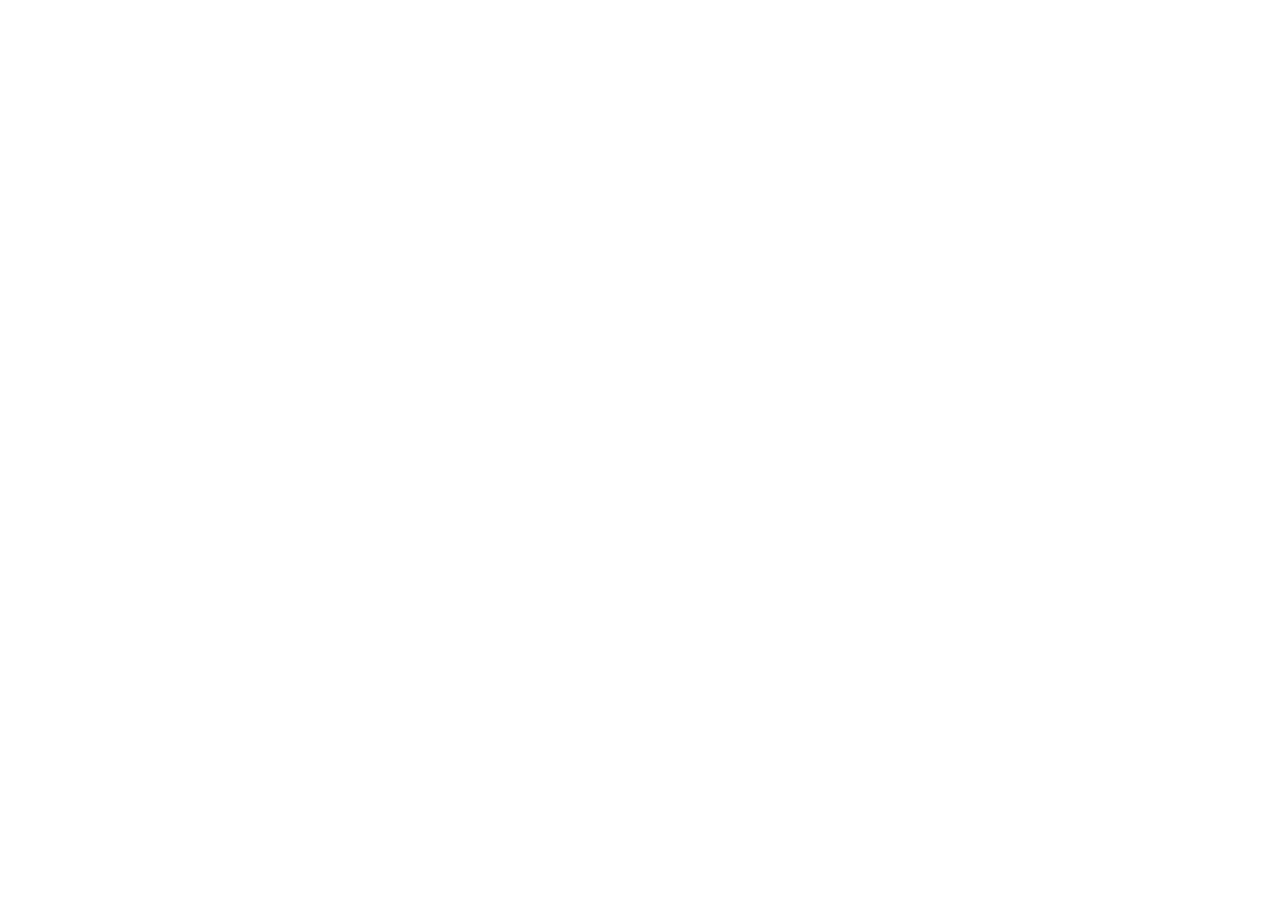
==== index.html @ c4f09be0 "at" ====
<!DOCTYPE html>
<html lang="pt-br">
<head>
    <meta charset="UTF-8">
    <meta name="viewport" content="width=device-width, initial-scale=1.0">
    <link rel="shortcut icon" href="games_folder_file_10560.ico" type="image/x-icon">
    <title>Projetos Redes Sociais</title>
    
</head>
<body>
    
</body>
</html>
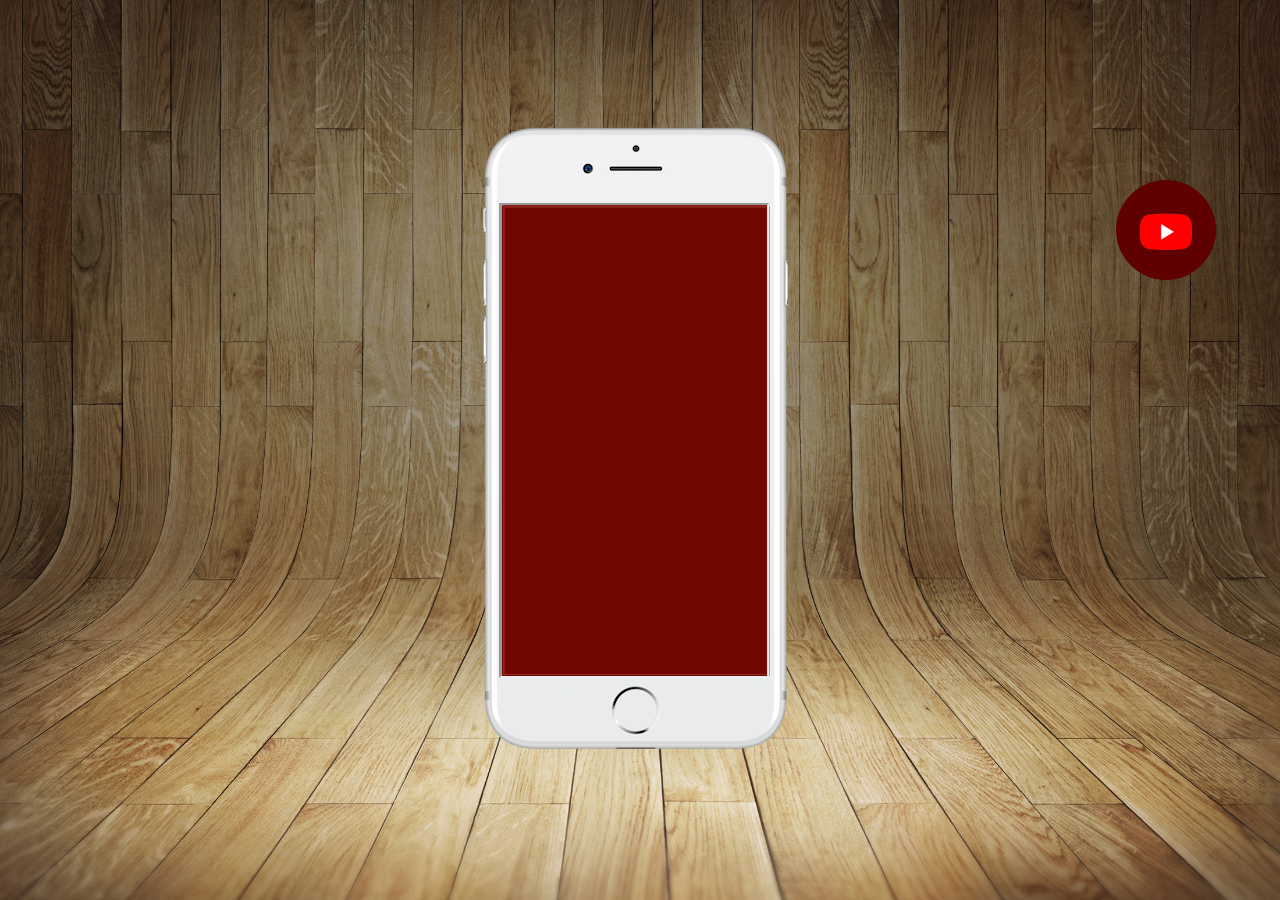
==== commit 1ceb27da: "at" ====
--- a/index.html
+++ b/index.html
@@ -5,9 +5,21 @@
     <meta name="viewport" content="width=device-width, initial-scale=1.0">
     <link rel="shortcut icon" href="games_folder_file_10560.ico" type="image/x-icon">
     <title>Projetos Redes Sociais</title>
+    <link rel="stylesheet" href="style.css">
     
 </head>
 <body>
+    <section id="container">
+        <article id="conteudo">
+            <iframe src="https://www.cursoemvideo.com/" frameborder="1">
+
+            </iframe>
+        </article>
+        <article class="youtube">
+            <a href="https://www.cursoemvideo.com/"></a>
+        </article>
+    </section>
+    
     
 </body>
 </html>
--- a/style.css
+++ b/style.css
@@ -0,0 +1,86 @@
+@charset "UTF-8";
+
+
+
+*{
+    margin: 0;
+    padding: 0;
+    box-sizing: border-box;
+}
+
+
+html,body{
+
+    height: 100vh;
+    width: 100vw;
+   
+}
+
+#container{
+    position: relative;
+
+    height: 100vh;
+    width: 100vw;
+
+    background-image: url(imagens/fundo-madeira.jpg);
+    background-position: center center;
+    background-repeat: no-repeat;
+    background-size: cover;
+    
+}
+
+#conteudo{
+    position: absolute;
+
+    height: 650px;
+    width: 400px;
+
+    background-image: url(imagens/frame-iphone.png);
+    background-repeat: no-repeat;
+    
+    left: 50%;
+    top: 50%;
+
+    transform: translate(-40%, -50%);
+}
+
+iframe{
+    position: absolute;
+    background-color: rgba(255, 17, 0, 0.438);
+    height: 475px;
+    width: 270px;
+
+    left: 50%;
+    top: 50%;
+
+    transform: translate(-67%, -52%);
+
+}
+
+div{
+    background-color: rgb(255, 0, 0);
+
+    height: 50px;
+    width: 50px;
+}
+
+.youtube{
+    position: absolute;
+
+
+    background-position: right;
+    background-image: url(imagens/logo-youtube.jpg);
+    width: 100px;
+    height: 100px;
+    background-repeat: no-repeat;
+    background-size: cover;
+    border-radius: 100px;
+
+    right: 5%;
+    top: 20%;
+    
+    
+
+
+}
+
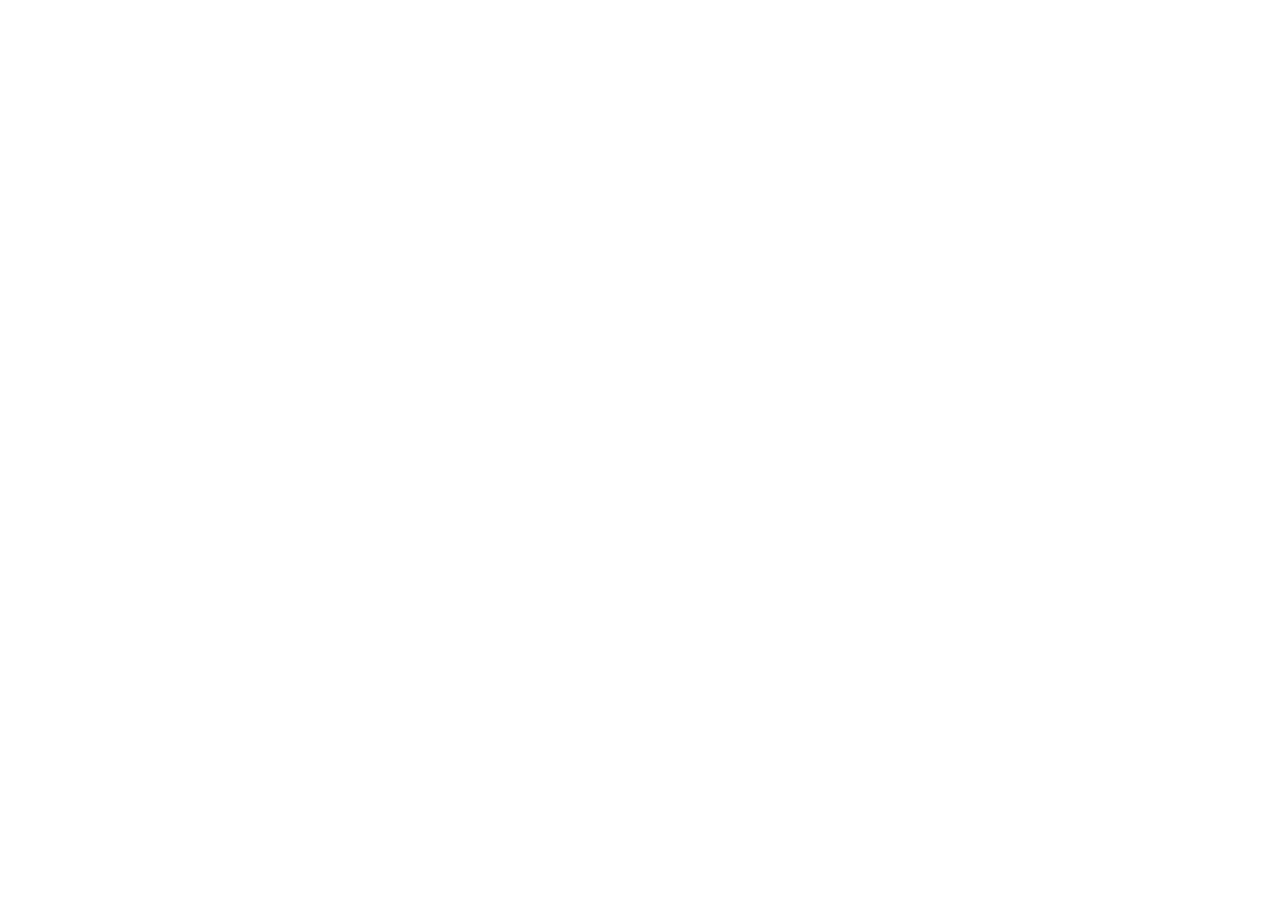
==== commit 198cdc48: "at" ====
--- a/index.html
+++ b/index.html
@@ -5,21 +5,18 @@
     <meta name="viewport" content="width=device-width, initial-scale=1.0">
     <link rel="shortcut icon" href="games_folder_file_10560.ico" type="image/x-icon">
     <title>Projetos Redes Sociais</title>
-    <link rel="stylesheet" href="style.css">
+    <link rel="stylesheet" href="style/style.css">
     
 </head>
 <body>
-    <section id="container">
-        <article id="conteudo">
-            <iframe src="https://www.cursoemvideo.com/" frameborder="1">
+    </main>
+        <section id="telefone">
 
-            </iframe>
-        </article>
-        <article class="youtube">
-            <a href="https://www.cursoemvideo.com/"></a>
-        </article>
-    </section>
-    
-    
+        </section>
+
+        <section id="rede-sociais">
+
+        </section>
+    </main>   
 </body>
 </html>
--- a/style/style.css
+++ b/style/style.css
@@ -0,0 +1,46 @@
+@charset "UTF-8";
+
+
+
+*{
+    margin: 0;
+    padding: 0;
+    font-family: Arial, Helvetica, sans-serif;
+    
+}
+
+
+html,body{
+
+    height: 100vh;
+    width: 100vw;
+    background-image: url(imagens/fundo-madeira.jpg);
+   
+}
+
+#main{
+    position: relative;
+
+    height: 100vh;
+    width: 100vw;
+
+}
+
+#telefone {
+    position: absolute;
+    top: 50%;
+    left: 50%;
+
+    height: 650px;
+    width: 500px;
+    background-image: url(imagens/frame-iphone.png);
+    background-repeat: no-repeat;
+
+    transform: translate( -50%, -50%) ;
+
+}
+    
+
+
+
+
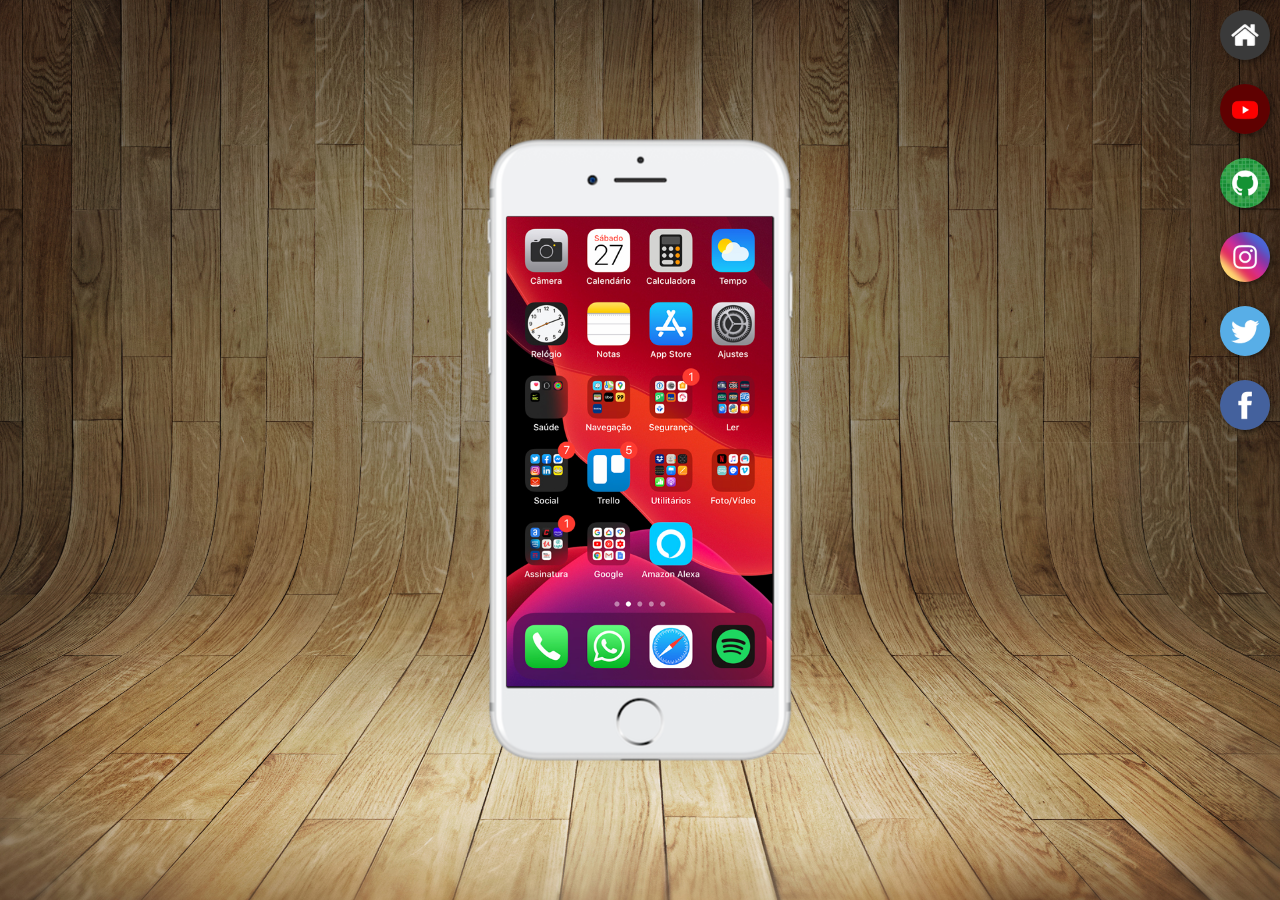
==== commit a0b9e79f: "at" ====
--- a/index.html
+++ b/index.html
@@ -4,19 +4,24 @@
     <meta charset="UTF-8">
     <meta name="viewport" content="width=device-width, initial-scale=1.0">
     <link rel="shortcut icon" href="games_folder_file_10560.ico" type="image/x-icon">
-    <title>Projetos Redes Sociais</title>
-    <link rel="stylesheet" href="style/style.css">
-    
+    <title>Projeto Redes Sociais</title>
+    <link rel="stylesheet" href="estilo/style.css">
 </head>
 <body>
-    </main>
+    <main>
         <section id="telefone">
-
+            <iframe src="home.html" frameborder="0" name="tela" id="tela"></iframe>
+        </section>
+        <section id="redes-sociais">
+            <a href="home.html" target="tela"> <img src="imagens/logo-home.jpg" alt="home"></a><br>
+            <a href="youtube.html" target="tela"> <img src="imagens/logo-youtube.jpg" alt="youtube"></a><br>
+            <a href="github.html" target="tela"> <img src="imagens/logo-github.jpg" alt="github"></a><br>
+            <a href="instagram.html" target="tela"> <img src="imagens/logo-instagram.jpg" alt="instagram"></a><br>
+            <a href="twitter.html" target="tela"> <img src="imagens/logo-twitter.jpg" alt="twitter"></a><br>
+            <a href="facebook.html" target="tela"><img src="imagens/logo-facebook.jpg" alt="facebook"></a>
         </section>
 
-        <section id="rede-sociais">
 
-        </section>
-    </main>   
+    </main>
 </body>
 </html>
--- a/estilo/style.css
+++ b/estilo/style.css
@@ -0,0 +1,82 @@
+@charset "UTF-8";
+
+
+
+* {
+    margin: 0;
+    padding: 0;
+    font-family: Arial, Helvetica, sans-serif;
+    
+}
+
+
+html,body {
+
+    height: 100vh;
+    width: 100vw;
+    background-color: black;
+   
+}
+
+body {
+    background: url(../imagens/fundo-madeira.jpg) no-repeat top center;
+    background-size: cover;
+    background-attachment: fixed;
+    
+}
+
+
+main {
+    position: relative;
+    height: 100vh;
+
+}
+
+#telefone {
+    position: absolute;
+    top: 50%;
+    left: 50%;
+
+    height: 627px;
+    width: 311px;
+    background-image: url(../imagens/frame-iphone.png);
+    background-repeat: no-repeat;
+    background-size: cover;
+
+    transform: translate( -50%, -50%) ;
+
+}
+
+iframe#tela {
+    position: relative;
+
+    top:80px;
+    left: 22px;
+
+    height: 470px;
+    width: 266px;
+}
+
+section#redes-sociais {
+    text-align: right;
+}
+
+
+section#redes-sociais img {
+    height: 50px;
+    border-radius: 100%;
+    margin: 10px;
+    box-shadow: 2px 2px 5px rgba(0, 0, 0, 0.419);
+    box-sizing: border-box;
+    
+}
+
+section#redes-sociais img:hover {
+    border: 2px solid rgba(255, 255, 255, 0.577);
+    transform: translate( -3px, -3px);
+    box-shadow: 5px 5px 5px rgba(0, 0, 0, 0.419);
+    transition: transform 0.5s, border 0.6s;
+
+
+}
+
